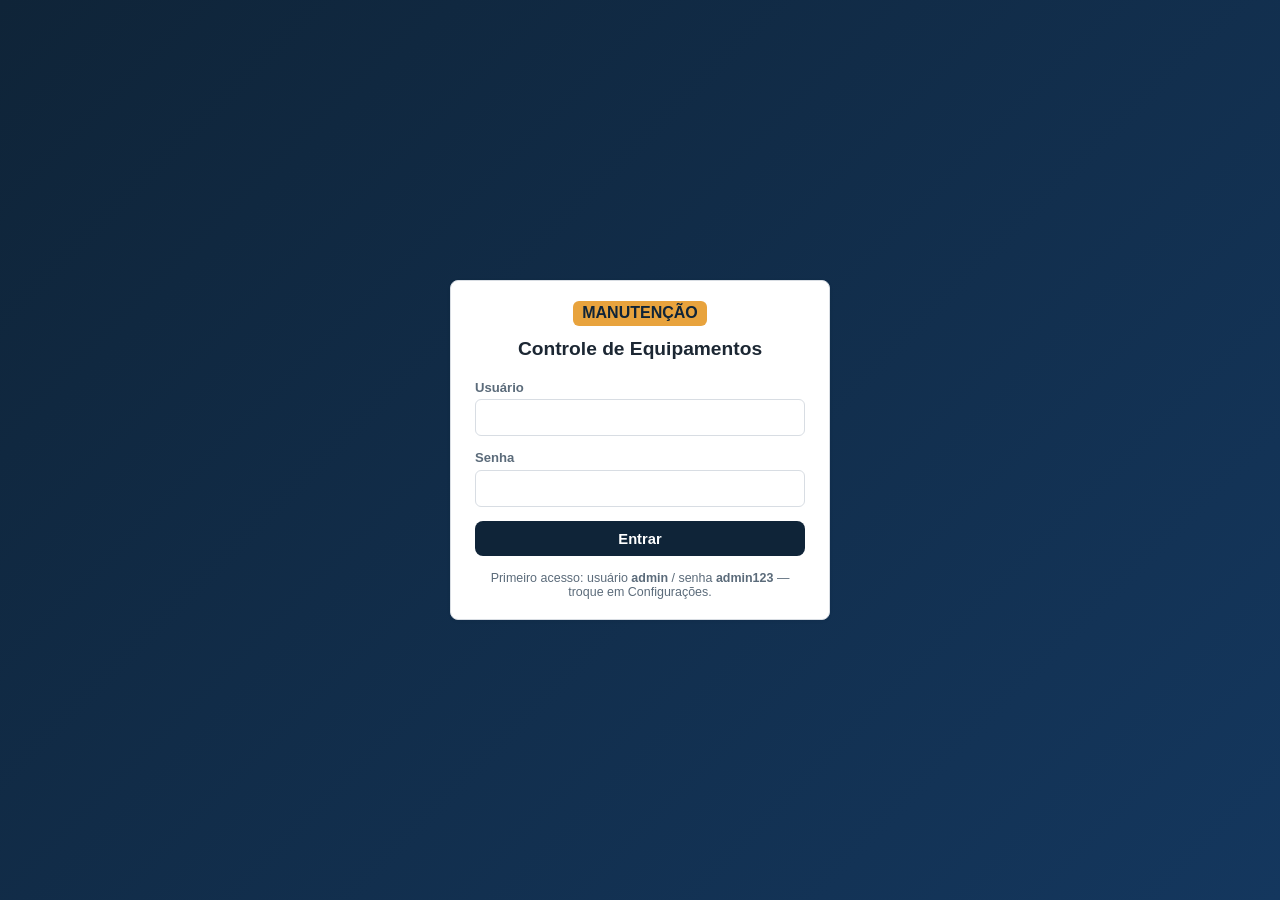
==== cadastro.html @ 6091196a "Cria sistema de controle de manutenção industrial Front-end estático (login, cadastro de equipamento" ====
<!DOCTYPE html>
<html lang="pt-BR">
<head>
<meta charset="UTF-8">
<meta name="viewport" content="width=device-width, initial-scale=1.0">
<title>Cadastro de Equipamento - Manutenção Industrial</title>
<link rel="stylesheet" href="css/styles.css">
</head>
<body>
<div class="topbar no-print">
  <div class="marca"><span class="pastilha">MANUTENÇÃO</span> Controle de Equipamentos</div>
  <nav>
    <a href="equipamentos.html">Equipamentos</a>
    <a href="falhas.html">Registrar Falha</a>
    <a href="config.html">Configurações</a>
    <span class="usuario" id="nome-usuario"></span>
    <button class="sair" onclick="sair()">Sair</button>
  </nav>
</div>

<div class="container tela-edicao">
  <div class="cartao">
    <div class="linha-topo">
      <h2 style="border:none; margin:0; padding:0;" id="titulo-pagina">Novo equipamento</h2>
      <div style="display:flex; gap:0.5rem;">
        <button type="button" class="botao botao-secundario" id="btn-imprimir" style="display:none;">🖶 Gerar PDF / Imprimir ficha</button>
      </div>
    </div>

    <form id="form-equipamento">
      <div class="grid-2">
        <div class="campo">
          <label>ID</label>
          <input type="text" id="id-equipamento" disabled placeholder="Gerado automaticamente ao salvar">
        </div>
        <div class="campo">
          <label for="nome">Nome do equipamento *</label>
          <input type="text" id="nome" required>
        </div>
      </div>
      <div class="campo">
        <label for="descricao">Descrição</label>
        <textarea id="descricao" rows="2"></textarea>
      </div>
      <div class="grid-2">
        <div class="campo">
          <label for="local">Local do equipamento</label>
          <input type="text" id="local">
        </div>
        <div class="campo">
          <label for="data-proxima">Data programada da próxima intervenção</label>
          <input type="date" id="data-proxima">
        </div>
      </div>
      <button type="submit" class="botao botao-primario">Salvar equipamento</button>
      <span id="msg-salvo" class="sucesso" style="display:none;">Salvo com sucesso.</span>
    </form>
  </div>

  <div class="cartao" id="bloco-preventivas" style="display:none;">
    <h2>Plano de manutenções preventivas</h2>
    <div class="tabela-scroll">
      <table>
        <thead><tr><th>O que</th><th>Periodicidade</th><th></th></tr></thead>
        <tbody id="corpo-preventivas"></tbody>
      </table>
    </div>
    <div id="vazio-preventivas" class="vazio" style="display:none;">Nenhuma preventiva cadastrada.</div>
    <form id="form-preventiva" class="form-inline" style="margin-top:0.9rem;">
      <div class="campo"><label>O que</label><input type="text" id="prev-descricao" required></div>
      <div class="campo"><label>Periodicidade</label><input type="text" id="prev-periodicidade" placeholder="Ex: Mensal, 500h" required></div>
      <button type="submit" class="botao botao-secundario">+ Adicionar</button>
    </form>
  </div>

  <div class="cartao" id="bloco-monitoramento" style="display:none;">
    <h2>Monitoramento (inspeções)</h2>
    <div class="tabela-scroll">
      <table>
        <thead><tr><th>Data</th><th>Responsável</th><th>Horímetro</th><th>Observações</th><th></th></tr></thead>
        <tbody id="corpo-monitoramento"></tbody>
      </table>
    </div>
    <div id="vazio-monitoramento" class="vazio" style="display:none;">Nenhum registro de monitoramento.</div>
    <form id="form-monitoramento" class="form-inline" style="margin-top:0.9rem;">
      <div class="campo"><label>Data</label><input type="date" id="mon-data" required></div>
      <div class="campo"><label>Responsável</label><input type="text" id="mon-responsavel" required></div>
      <div class="campo"><label>Horímetro</label><input type="text" id="mon-horimetro"></div>
      <div class="campo"><label>Observações</label><input type="text" id="mon-observacoes"></div>
      <button type="submit" class="botao botao-secundario">+ Adicionar</button>
    </form>
  </div>

  <div class="cartao" id="bloco-falhas" style="display:none;">
    <div class="linha-topo">
      <h2 style="border:none; margin:0; padding:0;">Histórico de falhas / intervenções corretivas</h2>
      <a id="link-nova-falha" href="falhas.html" class="botao botao-secundario botao-pequeno">Registrar nova falha</a>
    </div>
    <div class="tabela-scroll">
      <table>
        <thead><tr><th>Data</th><th>Descrição</th><th>Registrado por</th></tr></thead>
        <tbody id="corpo-falhas"></tbody>
      </table>
    </div>
    <div id="vazio-falhas" class="vazio" style="display:none;">Nenhuma falha registrada.</div>
  </div>
</div>

<div class="container ficha-impressao" id="ficha-impressao"></div>

<script src="js/api.js"></script>
<script src="js/cadastro.js"></script>
</body>
</html>
---- css/styles.css ----
:root {
  --azul-escuro: #0f2438;
  --azul: #14375e;
  --ambar: #e8a33d;
  --ambar-escuro: #c9821f;
  --verde: #2e7d4f;
  --vermelho: #c0392b;
  --cinza-bg: #f2f4f7;
  --cinza-borda: #d8dde3;
  --texto: #1c2733;
  --texto-suave: #5b6b7a;
  --branco: #ffffff;
  --raio: 8px;
  --sombra: 0 1px 3px rgba(15, 36, 56, 0.12);
}

* { box-sizing: border-box; }

body {
  margin: 0;
  font-family: 'Segoe UI', Roboto, Arial, sans-serif;
  background: var(--cinza-bg);
  color: var(--texto);
}

a { color: var(--azul); }

.topbar {
  background: var(--azul-escuro);
  color: var(--branco);
  display: flex;
  align-items: center;
  justify-content: space-between;
  padding: 0.75rem 1.5rem;
  flex-wrap: wrap;
  gap: 0.5rem;
}

.topbar .marca {
  display: flex;
  align-items: center;
  gap: 0.6rem;
  font-weight: 700;
  font-size: 1.05rem;
  letter-spacing: 0.02em;
}

.topbar .marca .pastilha {
  background: var(--ambar);
  color: var(--azul-escuro);
  border-radius: 6px;
  padding: 0.15rem 0.5rem;
  font-size: 0.85rem;
}

.topbar nav {
  display: flex;
  align-items: center;
  gap: 1.1rem;
  flex-wrap: wrap;
}

.topbar nav a {
  color: #dce7f2;
  text-decoration: none;
  font-size: 0.92rem;
}

.topbar nav a:hover { color: var(--ambar); }

.topbar .usuario {
  font-size: 0.85rem;
  color: #b9c8d6;
}

.topbar button.sair {
  background: transparent;
  color: #dce7f2;
  border: 1px solid #3a5065;
  border-radius: var(--raio);
  padding: 0.35rem 0.7rem;
  cursor: pointer;
  font-size: 0.85rem;
}

.topbar button.sair:hover { border-color: var(--ambar); color: var(--ambar); }

.container {
  max-width: 1100px;
  margin: 0 auto;
  padding: 1.5rem;
}

.cartao {
  background: var(--branco);
  border: 1px solid var(--cinza-borda);
  border-radius: var(--raio);
  box-shadow: var(--sombra);
  padding: 1.25rem 1.5rem;
  margin-bottom: 1.25rem;
}

.cartao h2 {
  margin-top: 0;
  font-size: 1.05rem;
  color: var(--azul-escuro);
  border-bottom: 1px solid var(--cinza-borda);
  padding-bottom: 0.5rem;
}

.linha-topo {
  display: flex;
  align-items: center;
  justify-content: space-between;
  gap: 1rem;
  flex-wrap: wrap;
  margin-bottom: 1rem;
}

.campo { margin-bottom: 0.9rem; }
.campo label {
  display: block;
  font-size: 0.82rem;
  color: var(--texto-suave);
  margin-bottom: 0.3rem;
  font-weight: 600;
}
.campo input, .campo textarea, .campo select {
  width: 100%;
  padding: 0.55rem 0.65rem;
  border: 1px solid var(--cinza-borda);
  border-radius: 6px;
  font-size: 0.95rem;
  font-family: inherit;
  background: var(--branco);
}
.campo input:focus, .campo textarea:focus, .campo select:focus {
  outline: none;
  border-color: var(--ambar);
  box-shadow: 0 0 0 3px rgba(232, 163, 61, 0.2);
}

.grid-2 { display: grid; grid-template-columns: 1fr 1fr; gap: 0 1rem; }
.grid-3 { display: grid; grid-template-columns: 1fr 1fr 1fr; gap: 0 1rem; }
@media (max-width: 700px) {
  .grid-2, .grid-3 { grid-template-columns: 1fr; }
}

button, .botao {
  cursor: pointer;
  border: none;
  border-radius: var(--raio);
  padding: 0.6rem 1.1rem;
  font-size: 0.92rem;
  font-weight: 600;
  font-family: inherit;
  display: inline-flex;
  align-items: center;
  gap: 0.4rem;
  text-decoration: none;
}

.botao-primario { background: var(--azul-escuro); color: var(--branco); }
.botao-primario:hover { background: var(--azul); }

.botao-ambar { background: var(--ambar); color: var(--azul-escuro); }
.botao-ambar:hover { background: var(--ambar-escuro); }

.botao-secundario { background: var(--branco); color: var(--azul-escuro); border: 1px solid var(--cinza-borda); }
.botao-secundario:hover { border-color: var(--azul); }

.botao-perigo { background: var(--branco); color: var(--vermelho); border: 1px solid #eac6c1; }
.botao-perigo:hover { background: #fbecea; }

.botao-pequeno { padding: 0.3rem 0.6rem; font-size: 0.8rem; }

table { width: 100%; border-collapse: collapse; font-size: 0.9rem; }
th, td { text-align: left; padding: 0.55rem 0.6rem; border-bottom: 1px solid var(--cinza-borda); vertical-align: top; }
th { color: var(--texto-suave); font-size: 0.78rem; text-transform: uppercase; letter-spacing: 0.03em; }
tbody tr:hover { background: #f8fafc; }

.tabela-scroll { overflow-x: auto; }

.vazio { color: var(--texto-suave); font-style: italic; padding: 0.75rem 0; }

.badge { display: inline-block; padding: 0.15rem 0.55rem; border-radius: 999px; font-size: 0.75rem; font-weight: 700; }
.badge-ok { background: #e4f3e9; color: var(--verde); }
.badge-atencao { background: #fdf1de; color: var(--ambar-escuro); }
.badge-atrasado { background: #fbeceb; color: var(--vermelho); }
.badge-inativo { background: #eceff2; color: var(--texto-suave); }

.erro { color: var(--vermelho); font-size: 0.88rem; margin-top: 0.5rem; }
.sucesso { color: var(--verde); font-size: 0.88rem; margin-top: 0.5rem; }

.form-inline { display: flex; gap: 0.6rem; flex-wrap: wrap; align-items: flex-end; }
.form-inline .campo { flex: 1; min-width: 160px; margin-bottom: 0; }

.tela-login {
  min-height: 100vh;
  display: flex;
  align-items: center;
  justify-content: center;
  background: linear-gradient(135deg, var(--azul-escuro), var(--azul));
  padding: 1rem;
}
.tela-login .cartao { width: 100%; max-width: 380px; margin-bottom: 0; }
.tela-login .titulo {
  text-align: center;
  margin-bottom: 1.2rem;
}
.tela-login .titulo .pastilha {
  background: var(--ambar);
  color: var(--azul-escuro);
  border-radius: 6px;
  padding: 0.2rem 0.6rem;
  font-weight: 700;
  display: inline-block;
  margin-bottom: 0.5rem;
}
.tela-login .dica {
  font-size: 0.78rem;
  color: var(--texto-suave);
  text-align: center;
  margin-top: 0.9rem;
}

.ficha-impressao { display: none; }

@media print {
  .no-print { display: none !important; }
  .container { max-width: 100%; padding: 0; }
  .cartao { box-shadow: none; border: none; padding: 0; margin-bottom: 1rem; }
  .tela-edicao { display: none !important; }
  .ficha-impressao { display: block !important; }
  body { background: var(--branco); }
}
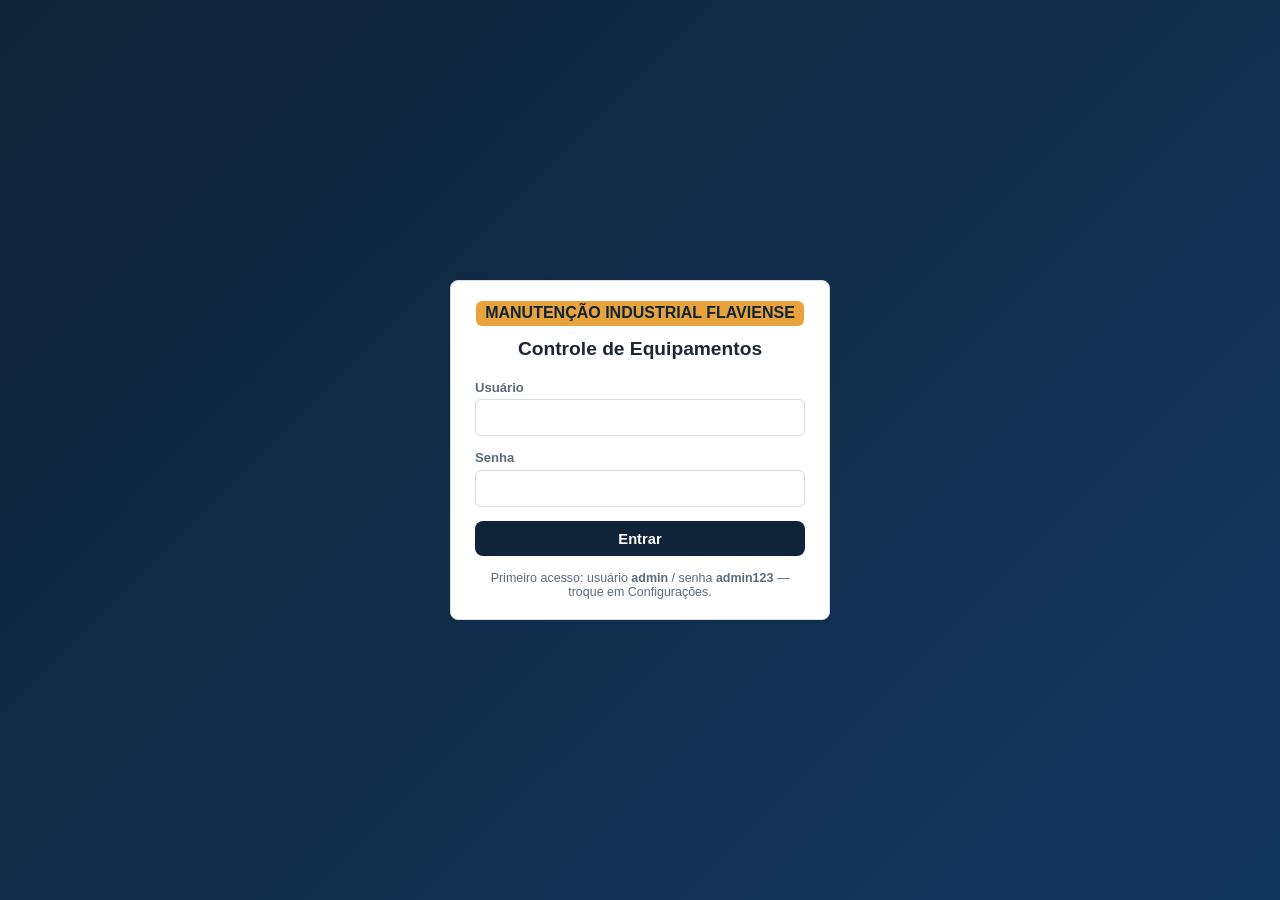
==== commit 69540c35: "Renomeia a marca para Manutenção Industrial Flaviense Co-Authored-By: Claude Sonnet 5 <noreply@anthr" ====
--- a/cadastro.html
+++ b/cadastro.html
@@ -3,12 +3,12 @@
 <head>
 <meta charset="UTF-8">
 <meta name="viewport" content="width=device-width, initial-scale=1.0">
-<title>Cadastro de Equipamento - Manutenção Industrial</title>
+<title>Cadastro de Equipamento - Manutenção Industrial Flaviense</title>
 <link rel="stylesheet" href="css/styles.css">
 </head>
 <body>
 <div class="topbar no-print">
-  <div class="marca"><span class="pastilha">MANUTENÇÃO</span> Controle de Equipamentos</div>
+  <div class="marca"><span class="pastilha">MANUTENÇÃO INDUSTRIAL FLAVIENSE</span> Controle de Equipamentos</div>
   <nav>
     <a href="equipamentos.html">Equipamentos</a>
     <a href="falhas.html">Registrar Falha</a>
@@ -98,7 +98,7 @@
     </div>
     <div class="tabela-scroll">
       <table>
-        <thead><tr><th>Data</th><th>Descrição</th><th>Registrado por</th></tr></thead>
+        <thead><tr><th>Data</th><th>Descrição</th><th>Parada?</th><th>Equipe</th><th>Empresa terceirizada</th><th>Custo</th><th>Registrado por</th></tr></thead>
         <tbody id="corpo-falhas"></tbody>
       </table>
     </div>
--- a/css/styles.css
+++ b/css/styles.css
@@ -224,6 +224,61 @@
   margin-top: 0.9rem;
 }
 
+.dropdown { position: relative; display: inline-block; }
+.dropdown-menu {
+  display: none;
+  position: absolute;
+  right: 0;
+  top: calc(100% + 6px);
+  background: var(--branco);
+  border: 1px solid var(--cinza-borda);
+  border-radius: var(--raio);
+  box-shadow: var(--sombra);
+  min-width: 230px;
+  z-index: 50;
+  overflow: hidden;
+}
+.dropdown-menu.aberto { display: block; }
+.dropdown-menu button {
+  display: block;
+  width: 100%;
+  text-align: left;
+  background: none;
+  border: none;
+  border-radius: 0;
+  padding: 0.65rem 0.9rem;
+  font-weight: 500;
+  color: var(--texto);
+}
+.dropdown-menu button:hover { background: var(--cinza-bg); }
+
+.indicador-carregando {
+  position: fixed;
+  top: 14px;
+  right: 14px;
+  z-index: 9999;
+  display: none;
+  align-items: center;
+  gap: 0.5rem;
+  background: var(--azul-escuro);
+  color: #fff;
+  padding: 0.5rem 0.9rem;
+  border-radius: 999px;
+  font-size: 0.82rem;
+  font-weight: 600;
+  box-shadow: 0 4px 14px rgba(15, 36, 56, 0.3);
+}
+.indicador-carregando.ativo { display: flex; }
+.indicador-carregando .spinner {
+  width: 14px;
+  height: 14px;
+  border: 2px solid rgba(255, 255, 255, 0.35);
+  border-top-color: #fff;
+  border-radius: 50%;
+  animation: girar 0.7s linear infinite;
+}
+@keyframes girar { to { transform: rotate(360deg); } }
+
 .ficha-impressao { display: none; }
 
 @media print {
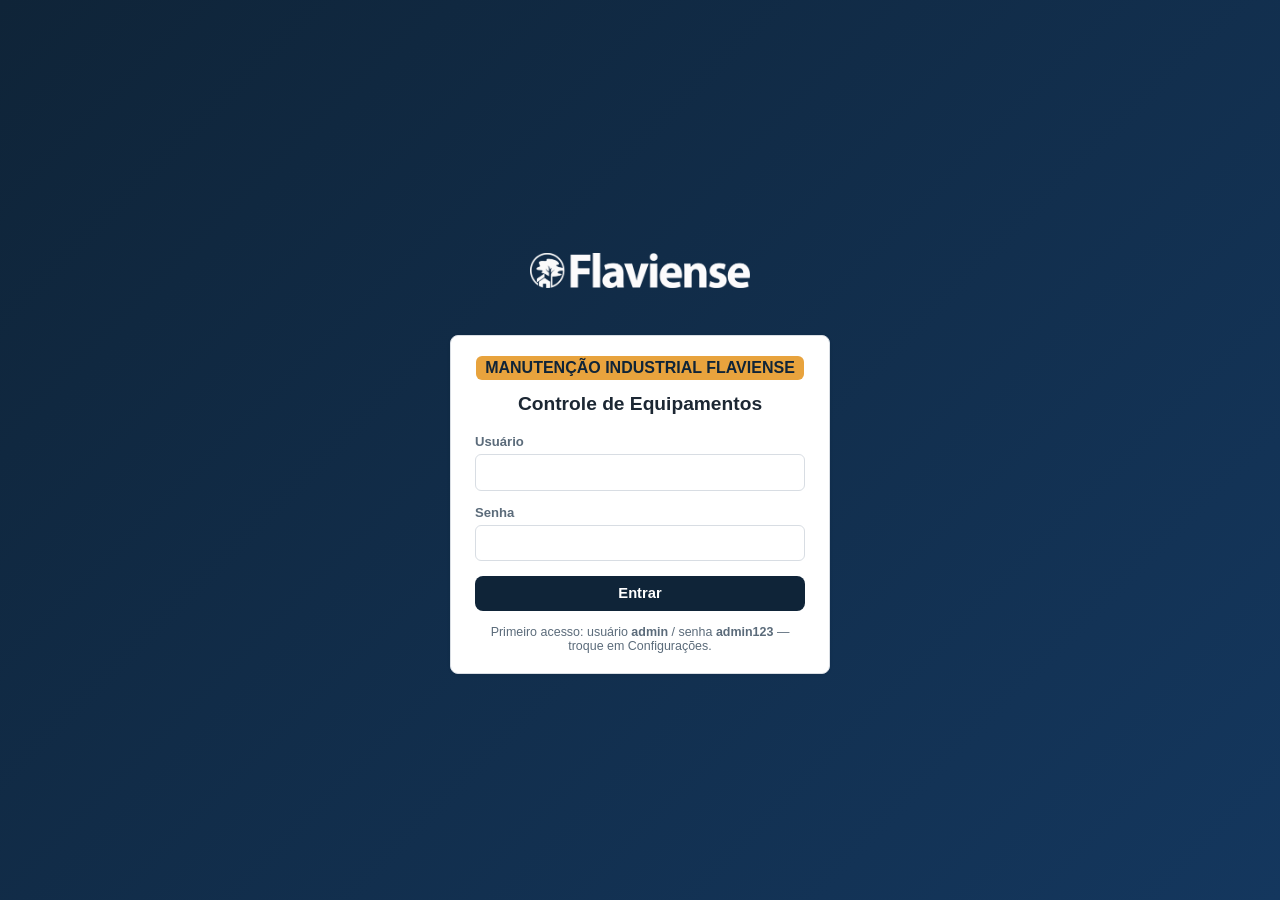
==== commit 27e7379a: "Adiciona logo da Flaviense no cabecalho e na tela de login Co-Authored-By: Claude Sonnet 5 <noreply@" ====
--- a/cadastro.html
+++ b/cadastro.html
@@ -8,7 +8,7 @@
 </head>
 <body>
 <div class="topbar no-print">
-  <div class="marca"><span class="pastilha">MANUTENÇÃO INDUSTRIAL FLAVIENSE</span> Controle de Equipamentos</div>
+  <div class="marca"><span class="logo-marca" role="img" aria-label="Manutenção Industrial Flaviense"></span><span class="pastilha">MANUTENÇÃO INDUSTRIAL FLAVIENSE</span> Controle de Equipamentos</div>
   <nav>
     <a href="equipamentos.html">Equipamentos</a>
     <a href="falhas.html">Registrar Falha</a>
--- a/css/styles.css
+++ b/css/styles.css
@@ -45,6 +45,17 @@
   letter-spacing: 0.02em;
 }
 
+.topbar .marca .logo-marca {
+  display: inline-block;
+  width: 150px;
+  height: 30px;
+  background-image: url("../img/logo.webp");
+  background-size: contain;
+  background-repeat: no-repeat;
+  background-position: left center;
+  flex-shrink: 0;
+}
+
 .topbar .marca .pastilha {
   background: var(--ambar);
   color: var(--azul-escuro);
@@ -202,6 +213,22 @@
   justify-content: center;
   background: linear-gradient(135deg, var(--azul-escuro), var(--azul));
   padding: 1rem;
+}
+.tela-login .login-wrap {
+  display: flex;
+  flex-direction: column;
+  align-items: center;
+  width: 100%;
+  max-width: 380px;
+}
+.tela-login .logo-login {
+  width: 220px;
+  height: 90px;
+  margin-bottom: 1.2rem;
+  background-image: url("../img/logo.webp");
+  background-size: contain;
+  background-repeat: no-repeat;
+  background-position: center;
 }
 .tela-login .cartao { width: 100%; max-width: 380px; margin-bottom: 0; }
 .tela-login .titulo {
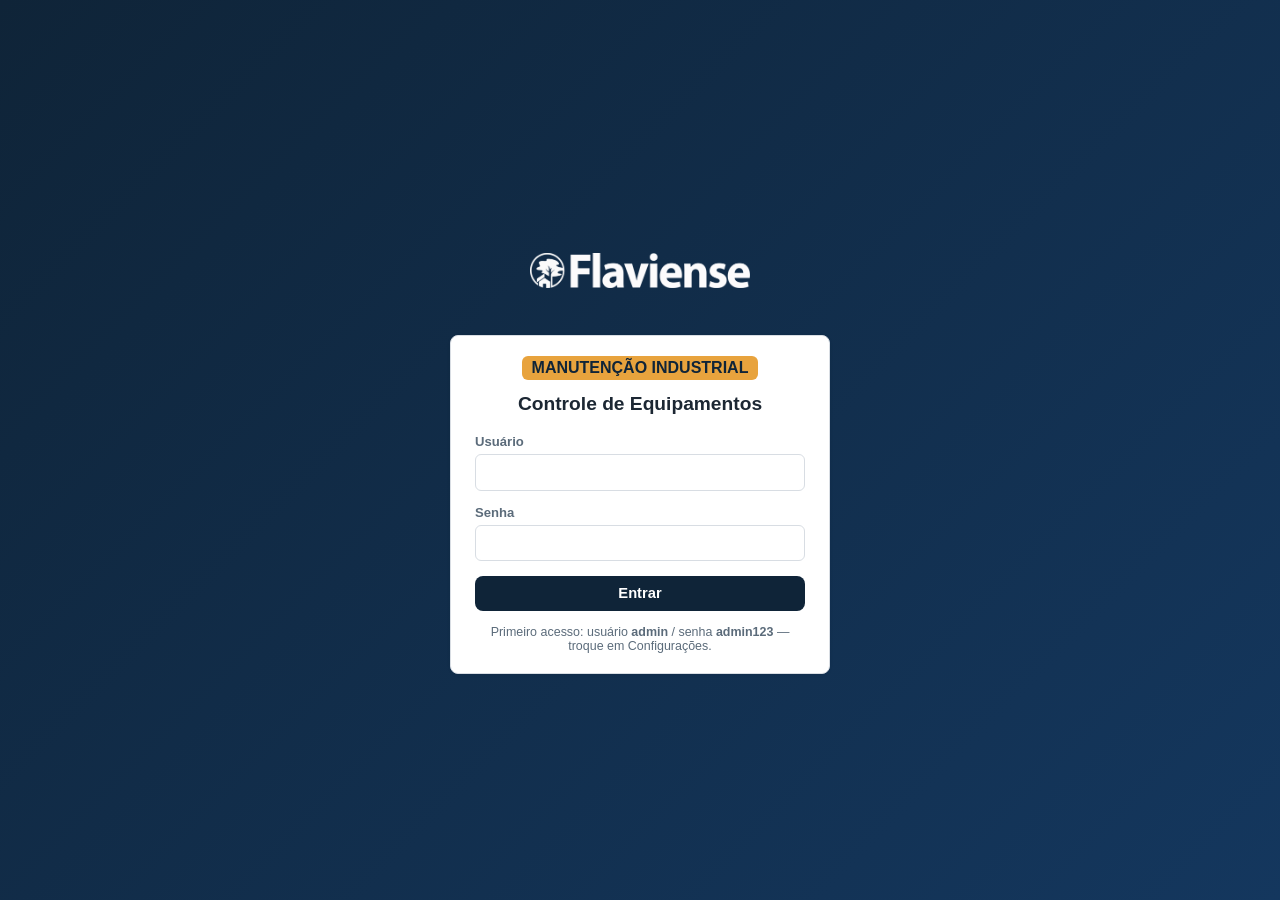
==== commit 63176e22: "Reorganiza marca: logo acima da faixa, texto reduzido a "Manutencao Industrial" A logo ja traz o nom" ====
--- a/cadastro.html
+++ b/cadastro.html
@@ -8,7 +8,7 @@
 </head>
 <body>
 <div class="topbar no-print">
-  <div class="marca"><span class="logo-marca" role="img" aria-label="Manutenção Industrial Flaviense"></span><span class="pastilha">MANUTENÇÃO INDUSTRIAL FLAVIENSE</span> Controle de Equipamentos</div>
+  <div class="marca"><div class="marca-lockup"><span class="logo-marca" role="img" aria-label="Manutenção Industrial Flaviense"></span><span class="pastilha">MANUTENÇÃO INDUSTRIAL</span></div> Controle de Equipamentos</div>
   <nav>
     <a href="equipamentos.html">Equipamentos</a>
     <a href="falhas.html">Registrar Falha</a>
--- a/css/styles.css
+++ b/css/styles.css
@@ -39,10 +39,17 @@
 .topbar .marca {
   display: flex;
   align-items: center;
-  gap: 0.6rem;
+  gap: 0.9rem;
   font-weight: 700;
   font-size: 1.05rem;
   letter-spacing: 0.02em;
+}
+
+.topbar .marca .marca-lockup {
+  display: flex;
+  flex-direction: column;
+  align-items: flex-start;
+  gap: 0.3rem;
 }
 
 .topbar .marca .logo-marca {
